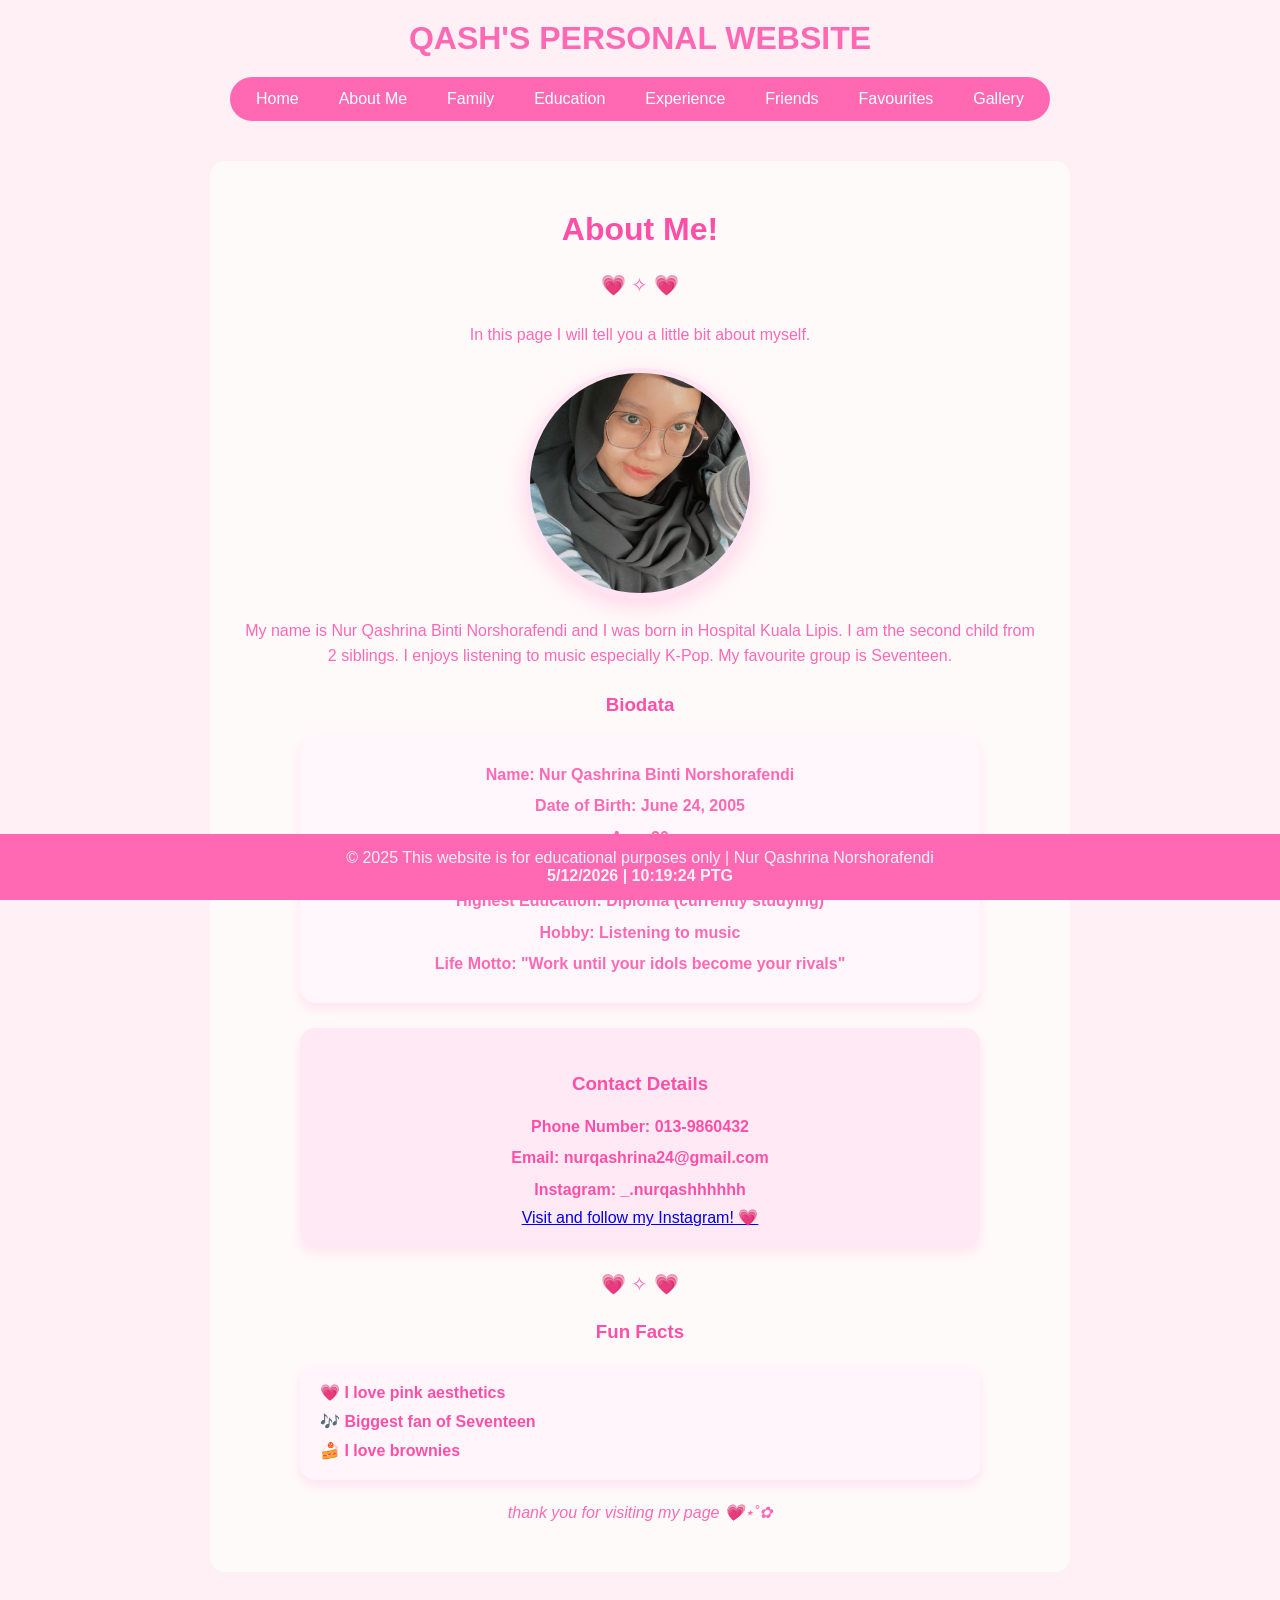
==== aboutme.html @ beafda8c "Add files via upload" ====
<!DOCTYPE html>
<html>
<head>

<!-- This is Style (external) -->
<link rel="stylesheet" href="styles.css">
<title> Index Style 2 </title>

<style>
	img{
		max-width: 50%;
		height:auto;
	}

	/* Center & aesthetic profile image */
.content img {
    width: 220px;
    height: 220px;
    border-radius: 50%;
    object-fit: cover;
    display: block;
    margin: 20px auto;
    box-shadow: 0 8px 25px rgba(255, 105, 180, 0.25);
    border: 5px solid #ffe3f3;
}

/* Big & bold About Me title */
.content h2 {
    font-size: 32px;
    font-weight: 800;
    color: #FF4FA7;
    text-align: center;
    margin-top: 20px;
}

/* Paragraph spacing for readability */
.content p {
    line-height: 1.6;
    font-size: 16px;
    color: #FF69B4;
}

/* Cute subheading */
.content h3 {
    color: #FF4FA7;
    margin-top: 25px;
    text-align: center;
}

/* Aesthetic divider */
.aesthetic-line {
    text-align: center;
    margin: 25px 0;
    font-size: 20px;
}
.aesthetic-line::before {
    content: "💗  ✧  💗";
}

/* Biodata card-style box */
.about-box {
    background: #fff7fc;
    padding: 20px;
    margin: 20px auto;
    border-radius: 15px;
    box-shadow: 0 6px 12px rgba(255,105,180,0.15);
    width: 80%;
}

.about-box p {
    margin: 6px 0;
    color: #FF69B4;
    font-weight: bold;
}

/* Contact section cute style */
.contact-box {
    background: #ffe9f4;
    padding: 20px;
    margin: 25px auto;
    border-radius: 15px;
    box-shadow: 0 6px 12px rgba(255,105,180,0.15);
    width: 80%;
}

.contact-box p {
    margin: 6px 0;
    color: #FF4FA7;
    font-weight: bold;
}

/* Fun Facts block */
.fun-facts {
    display: flex;
    flex-direction: column;
    gap: 10px;
    background: #fff5fa;
    padding: 20px;
    border-radius: 15px;
    box-shadow: 0 6px 12px rgba(255,105,180,0.15);
    margin: 20px auto;
    width: 80%;
    color: #FF4FA7;
    font-weight: bold;
    text-align: left;
}

/* Signature cute line */
.signature {
    text-align: center;
    margin-top: 20px;
    font-style: italic;
    color: #FF69B4;
}

</style>
</head>

<body>
<h1> QASH'S PERSONAL WEBSITE </h1>
<nav>
	<a href= "index2.html"> Home </a>
	<a href= "aboutme.html"> About Me </a>
	<a href= "family.html"> Family </a>
	<a href= "education.html"> Education </a>
	<a href= "experience.html"> Experience </a>
    <a href= "friends.html"> Friends </a>
	<a href= "favourites.html"> Favourites </a>
	<a href= "gallery.html"> Gallery </a>
</nav>

<!-- WEBSITE CONTENT HERE -->
<div class="content">
	<h2> About Me! </h2>
	<div class="aesthetic-line"></div>

	<p> In this page I will tell you a little bit about myself. </p>
	<img src="image2.jpg" alt="myself" class="responsive">
	<p>My name is Nur Qashrina Binti Norshorafendi and I was born in Hospital Kuala Lipis.  I am the second child from 2 siblings. I enjoys listening to music especially K-Pop. My favourite group is Seventeen. </p>
	
	<h3> Biodata </h3>
	<div class="about-box">
	<p>Name: Nur Qashrina Binti Norshorafendi</p>
	<p>Date of Birth: June 24, 2005</p>
	<p>Age: 20</p>
	<p>Live in: Pahang </p>
	<p>Highest Education: Diploma (currently studying)</p>
	<p>Hobby: Listening to music</p>
	<p>Life Motto: "Work until your idols become your rivals" </p> 
    </div>

	<div class="contact-box">
	<h3> Contact Details</h3>
	<p>Phone Number: 013-9860432</p>
	<p>Email: nurqashrina24@gmail.com</p>
	<p>Instagram: _.nurqashhhhhh</p>
    <a href="https://www.instagram.com/_.qashhhhhh?igsh=ZTNsdno0eTY4czVu&utm_source=qr"> Visit and follow my Instagram! &#128151; </a>
    </div>

	<div class="aesthetic-line"></div>

	<!-- Fun Facts -->
	<h3> Fun Facts </h3>
	<div class="fun-facts">
		<div>💗 I love pink aesthetics</div>
		<div>🎶 Biggest fan of Seventeen</div>
		<div>🍰 I love brownies</div>
	</div>

	<!-- Signature cute line -->
	<p class="signature">thank you for visiting my page 💗⋆˚✿</p>
</div>	

<!-- Footer -->
<footer class="footer">
	<p>&copy; 2025 This website is for educational purposes only | Nur Qashrina Norshorafendi </p>
    <div id="date-time"></div>
</footer>

<script>
function updateDateTime() {
    const now = new Date();
    const date = now.toLocaleDateString('ms-MY'); 
    const time = now.toLocaleTimeString('ms-MY');

    document.getElementById('date-time').innerHTML = date + " | " + time;
}

setInterval(updateDateTime, 1000);
updateDateTime();
</script>

</body>
</html>
---- styles.css ----
/* General Styling */
body{
	font-family: Arial, sans-serif;
	background-color: #FFF0F5;
	margin:0;
	padding:0;
}

/*Heading*/
h1 {
	text-align: center;
	color: #FF69B4;
	margin: 20px 0;
}

/* Navigation Bar */
nav {
	background: #FF69B4;
	width: 800px;
	display:flex;
	justify-content: space-between;
	align-items: center;
	margin: 0 auto;
	padding: 5px 10px;
	border-radius: 22px;
	box-shadow: 2px 2px 20px rgba(0,0,0,0,3);
}

nav > a{
	color: white;
	text-decoration: none;
	padding: 8px 16px;
	border-radius: 22px;
	transition: background 0.25s, color 0.25s;
}

nav > a:hover{
	background: #FF1493;
	color:white;
}

/*Website Content */
.content{
	background: #FFFAFA;
	color: #FF69B4;
	width:80%;
	max-width: 800px;
	margin: 40px auto 100px auto;
	padding: 30px;
	border-radius: 15px;
	box-shadow: 2px 2px 15px rgba(0,0,0,0,2);
	text-align: center;
	transition: background 0.25s, color 0.25s;
}

.content h2{
	margin-bottom: 15px;
	color:#FF69B4;
}

/*Footer Styling*/
.footer {
	background:#FF69B4;
	color: #FFF0F5;
	text-align: center;
	padding: 15px 0;
	bottom: 0;
	left: 0;
	width: 100%;
	border-top: 3px solid rgb(56,130,209)
	font-size: 0.9em;
	box-shadow: 0 -2px 10px rgba(0,0,0,0,3);
	position:fixed;
}

.footer p {
	margin: 0;
}

/* ===== FIX OVERRIDE UNTUK FAMILY-CARD ===== */

/* Buang style default dari content */
.family-card {
    color: black !important;
}

/* Pastikan gambar tak ikut style global */
.family-card img {
    all: unset;
    display: block;
    width: 100%;
    aspect-ratio: 1/1;
    object-fit: cover;
    border-radius: 20px 20px 0 0;
}

/* Pastikan family-card ikut design modern */
.family-card {
    background: #fff7fc !important;
    width: 45%;
    margin: 20px auto;
    padding-bottom: 20px;
    border-radius: 20px;
    box-shadow: 0 6px 20px rgba(255, 105, 180, 0.25);
    border: 2px solid #ffd3e6;
    text-align: center;
    overflow: hidden;
    padding: 0;
}

/* Caption fix */
.caption {
    padding-top: 12px;
    font-size: 18px;
    font-weight: bold;
    color: #FF4FA7;
    text-align: center;
}

/* IG Highlight Dreamy Soft Image */
.family-card img {
    width: 100%;
    aspect-ratio: 1/1;         /* square */
    object-fit: cover;         
    border-radius: 35px;       /* soft round IG highlight shape */
    box-shadow:
        inset 0 0 35px rgba(255, 255, 255, 0.5),
        0 8px 25px rgba(255, 105, 180, 0.25);
    transition: 0.3s ease;
    display: block;
}

/* Hover dreamy effect */
.family-card img:hover {
    transform: scale(1.03);
    box-shadow:
        inset 0 0 45px rgba(255, 255, 255, 0.55),
        0 12px 35px rgba(255, 105, 180, 0.35);
}

#date-time {
    font-weight: bold;
}

/* Popup background blur */
.popup-overlay {
    position: fixed;
    inset: 0;
    background: rgba(0, 0, 0, 0.4);
    backdrop-filter: blur(5px);
    display: flex;
    justify-content: center;
    align-items: center;
    z-index: 999;
}

/* Popup box */
.popup-box {
    background: #ffe6f3;
    padding: 25px;
    border-radius: 15px;
    width: 300px;
    text-align: center;
    box-shadow: 0 8px 20px rgba(255, 105, 180, 0.3);
}

.popup-box h2 {
    color: #ff4fa7;
    margin-bottom: 15px;
}

.popup-box input {
    width: 90%;
    padding: 10px;
    border-radius: 8px;
    border: 2px solid #ff8ac9;
    outline: none;
    margin-bottom: 15px;
}

.popup-box button {
    background: #ff4fa7;
    color: white;
    border: none;
    padding: 10px 15px;
    border-radius: 10px;
    cursor: pointer;
    font-weight: bold;
}
.popup-box button:hover {
    background: #ff69b4;
}

/* Welcome text */
.welcome-text {
    text-align: center;
    font-size: 22px;
    color: #ff4fa7;
    font-weight: bold;
    margin-top: 15px;
}
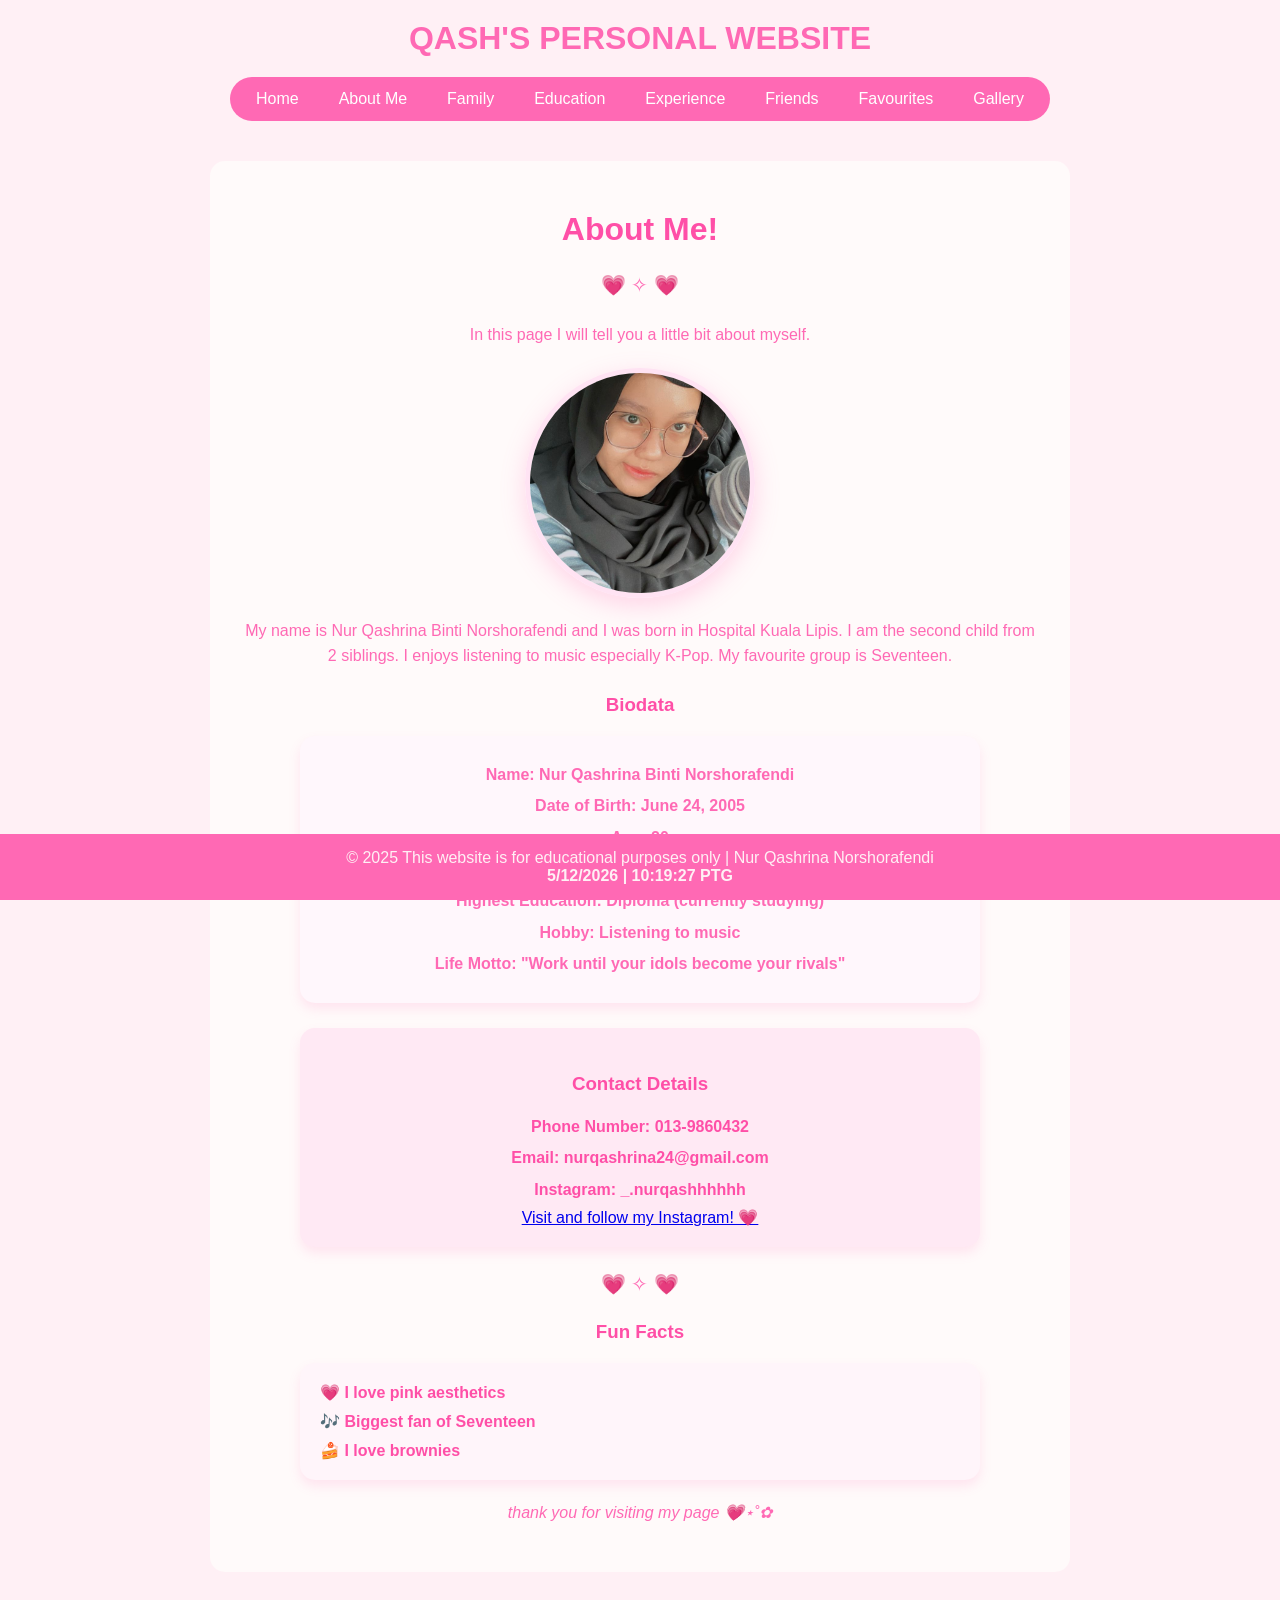
==== commit fd3e8bbe: "Update aboutme.html" ====
--- a/aboutme.html
+++ b/aboutme.html
@@ -119,7 +119,7 @@
 <body>
 <h1> QASH'S PERSONAL WEBSITE </h1>
 <nav>
-	<a href= "index2.html"> Home </a>
+	<a href= "index.html"> Home </a>
 	<a href= "aboutme.html"> About Me </a>
 	<a href= "family.html"> Family </a>
 	<a href= "education.html"> Education </a>
@@ -192,3 +192,4 @@
 
 </body>
 </html>
+
